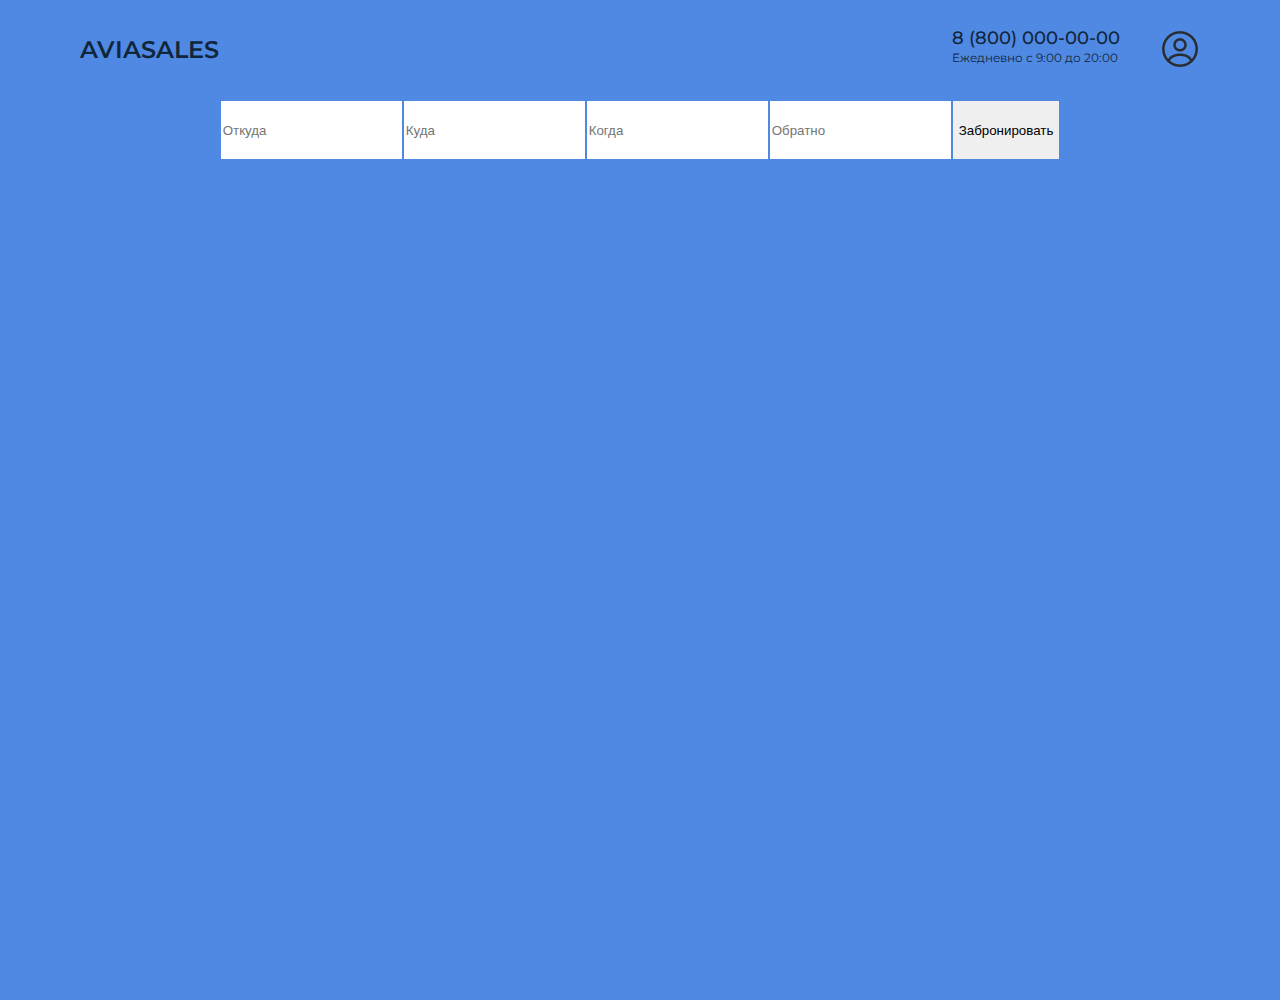
==== index.html @ 69b41691 "." ====
<!DOCTYPE html>
<html lang="ru">
<head>
    <meta charset="UTF-8">
    <meta http-equiv="X-UA-Compatible" content="IE=edge">
    <meta name="viewport" content="width=device-width, initial-scale=1.0">
    <link rel="stylesheet" href="/css/reset_css.css">
    <link rel="stylesheet" href="/css/index.css">
    <title>Aviasales</title>
</head>
<body class="body">
    <header class="header">
        <div class="logo_container">
            <h1 class="logo">AVIASALES</h1>
        </div>
        <div class="header_panel">      
            <div class="contacts_container">
                <p class="contacts_number">8 (800) 000-00-00</p>
                <p class="contacts_time">Ежедневно с 9:00 до 20:00</p>
             </div>
            <div class="profile">
                <a href="login.html"><img src="/img/profile-circle.png"></a>
            </div>
        </div>
    </header>
    <main class="main">
        <form class="search" action="">
            <input class="input wherefrom" placeholder = "Откуда" id="wherefrom" type="text" name="wherefrom">
            <input class="input where" placeholder = "Куда" id="where" type="text" name="where">
            <input class="input there" placeholder = "Когда" id="there" type="text" name="there">
            <input class="input therefrom" placeholder = "Обратно" id="therefrom" type="text" name="therefrom">
            <input class="input" type="submit" value="Забронировать">
        </form>
    </main>
</body>
</html>
---- css/index.css ----
.body {
    display: flex;
    flex-direction: column;
}
.header {
    display: flex;
    justify-content: space-between;
    align-items: center;
    height: 100px;
    padding: 0 80px;
    background-color: var(--color-main-blue);
}
.header_panel{
    display: flex;
}
.logo {
    font-size: 24px;
    font-weight: var(--font-semi-bold);
}
.contacts_number{
    font-size: 18px;
    font-weight: var(--font-medium);
    margin-bottom: 5px;
}
.contacts_time{
    font-size: 12px;
    font-weight: var(--font-normal);
}
.profile {
    margin-left: 40px;
}
main {
    background-color: var(--color-main-blue);
    height: 100vh;
    display: flex;
    justify-content: center;
}
.search {
    display: flex;
    max-height: 60px;
}
.input {
    margin: 1px;
}
.wherefrom {
    
}
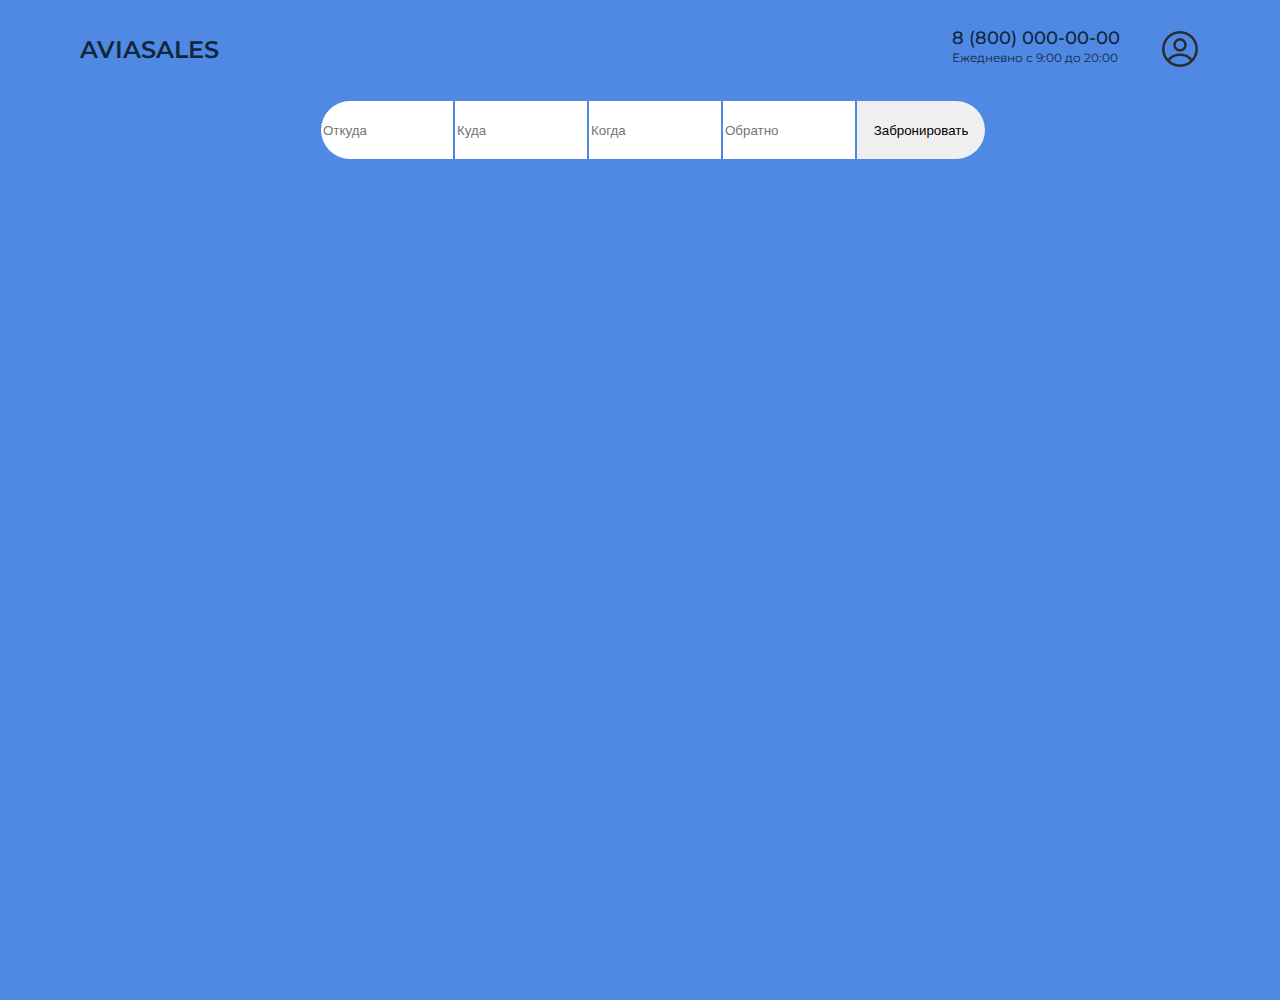
==== commit cc9c818b: "add" ====
--- a/index.html
+++ b/index.html
@@ -29,7 +29,7 @@
             <input class="input where" placeholder = "Куда" id="where" type="text" name="where">
             <input class="input there" placeholder = "Когда" id="there" type="text" name="there">
             <input class="input therefrom" placeholder = "Обратно" id="therefrom" type="text" name="therefrom">
-            <input class="input" type="submit" value="Забронировать">
+            <input class="input send" type="submit" value="Забронировать">
         </form>
     </main>
 </body>
--- a/css/index.css
+++ b/css/index.css
@@ -38,10 +38,16 @@
 .search {
     display: flex;
     max-height: 60px;
+    width: 50%;
 }
 .input {
     margin: 1px;
+    min-width: 20%;
 }
 .wherefrom {
-    
+    border-radius: 30px 0 0 30px;
+}
+.send {
+    border-radius: 0 30px 30px 0;
+    cursor: pointer;
 }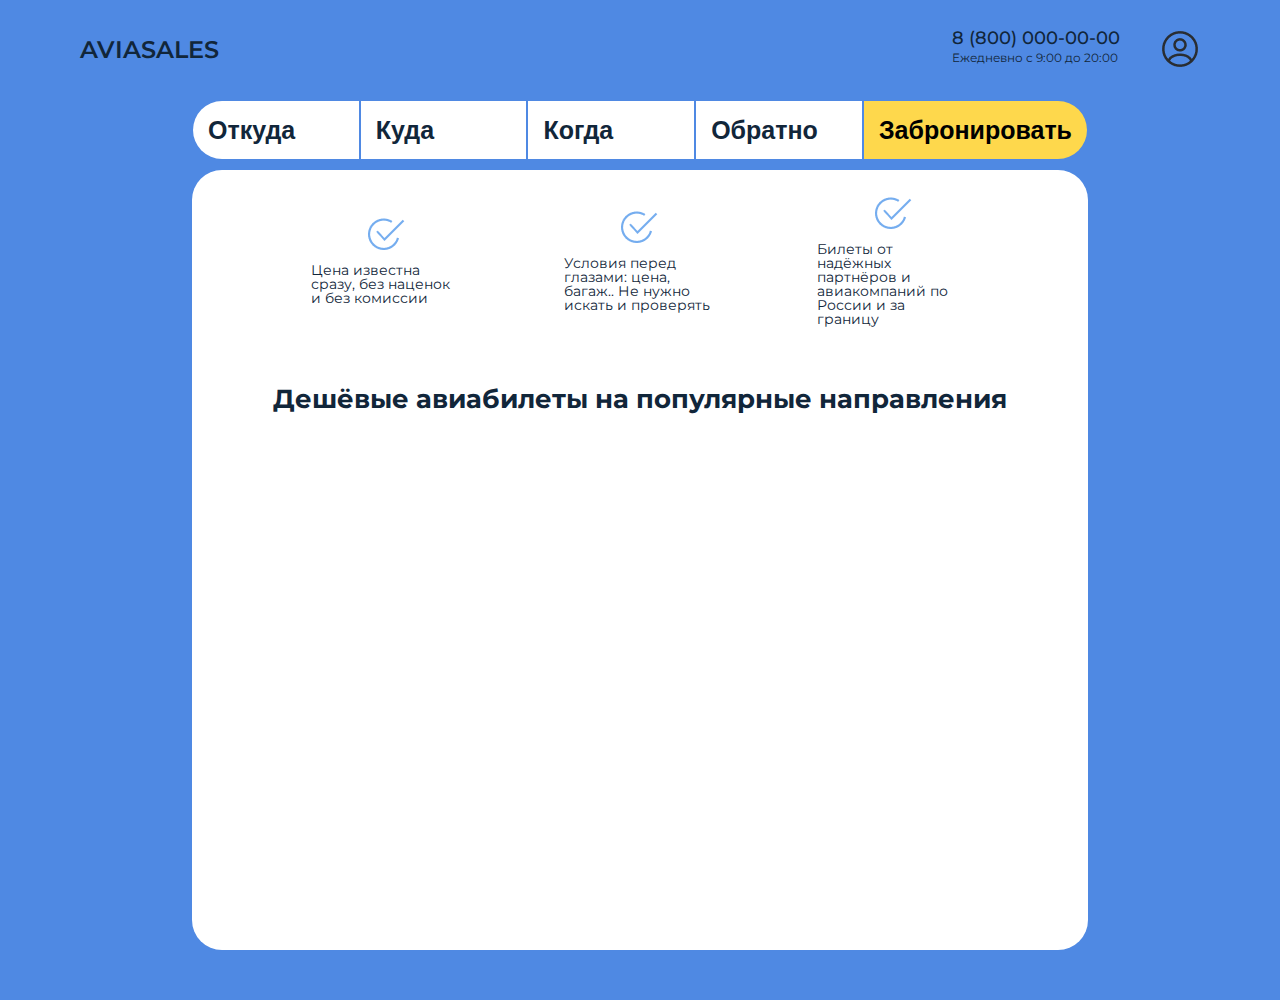
==== commit af11f1f9: "13.09" ====
--- a/index.html
+++ b/index.html
@@ -11,7 +11,7 @@
 <body class="body">
     <header class="header">
         <div class="logo_container">
-            <h1 class="logo">AVIASALES</h1>
+            <a href="index.html"><h1 class="logo">AVIASALES</h1></a>
         </div>
         <div class="header_panel">      
             <div class="contacts_container">
@@ -31,6 +31,31 @@
             <input class="input therefrom" placeholder = "Обратно" id="therefrom" type="text" name="therefrom">
             <input class="input send" type="submit" value="Забронировать">
         </form>
+        <section class="content">
+            <div class="card_container">
+                <div class="card">
+                    <img class="card-img" src="img/mass.png">
+                    <p class="card_text">
+                        Цена известна сразу, без наценок и без комиссии
+                    </p>
+                </div>
+                <div class="card">
+                    <img class="card-img" src="img/mass.png">
+                    <p class="card_text">
+                        Условия перед глазами: цена, багаж.. Не нужно искать и проверять
+                    </p>
+                </div>
+                <div class="card">
+                    <img class="card-img" src="img/mass.png">
+                    <p class="card_text">
+                        Билеты от надёжных партнёров и авиакомпаний по России и за границу
+                    </p>
+                </div>
+            </div>
+            <div class="content_header">
+                <h1 class="content_header__text">Дешёвые авиабилеты на популярные направления</h1>
+            </div>
+        </section>
     </main>
 </body>
 </html>--- a/css/index.css
+++ b/css/index.css
@@ -1,48 +1,27 @@
-.body {
+@import url(header.css);
+main {
+    height: 100vh;
     display: flex;
     flex-direction: column;
-}
-.header {
-    display: flex;
-    justify-content: space-between;
     align-items: center;
-    height: 100px;
-    padding: 0 80px;
-    background-color: var(--color-main-blue);
-}
-.header_panel{
-    display: flex;
-}
-.logo {
-    font-size: 24px;
-    font-weight: var(--font-semi-bold);
-}
-.contacts_number{
-    font-size: 18px;
-    font-weight: var(--font-medium);
-    margin-bottom: 5px;
-}
-.contacts_time{
-    font-size: 12px;
-    font-weight: var(--font-normal);
-}
-.profile {
-    margin-left: 40px;
-}
-main {
-    background-color: var(--color-main-blue);
-    height: 100vh;
-    display: flex;
-    justify-content: center;
 }
 .search {
     display: flex;
     max-height: 60px;
-    width: 50%;
+    max-width: 70%;
 }
 .input {
     margin: 1px;
-    min-width: 20%;
+    padding: 15px;
+    font-weight: var(--font-bold);
+    font-size: 25px;
+    width: 100%;
+}
+.input:last-child {
+    background-color: var(--color-yellow);
+}
+.input::placeholder {
+    color: var(--font-color);
 }
 .wherefrom {
     border-radius: 30px 0 0 30px;
@@ -50,4 +29,38 @@
 .send {
     border-radius: 0 30px 30px 0;
     cursor: pointer;
+}
+.content {
+    height: 100vh;
+    width: 66%;
+    background-color: var(--color-white);
+    border-radius: 30px;
+    margin: 10px 0 50px 0;
+    padding: 2%;
+}
+.card {
+    display: flex;
+    flex-direction: column;
+    justify-content: center;
+    align-items: center;
+    max-width: 20%;
+}
+.card_container {
+    max-width: 90%;
+    display: flex;
+    justify-content: space-around;
+    align-items: center;
+    margin: auto;
+    font-size: 14px;
+}
+.card_text {
+    margin-top: 10px;
+}
+.content_header {
+    text-align: center;
+    margin-top: 60px;
+}
+.content_header__text{
+    font-weight: var(--font-bold);
+    font-size: 26px;
 }